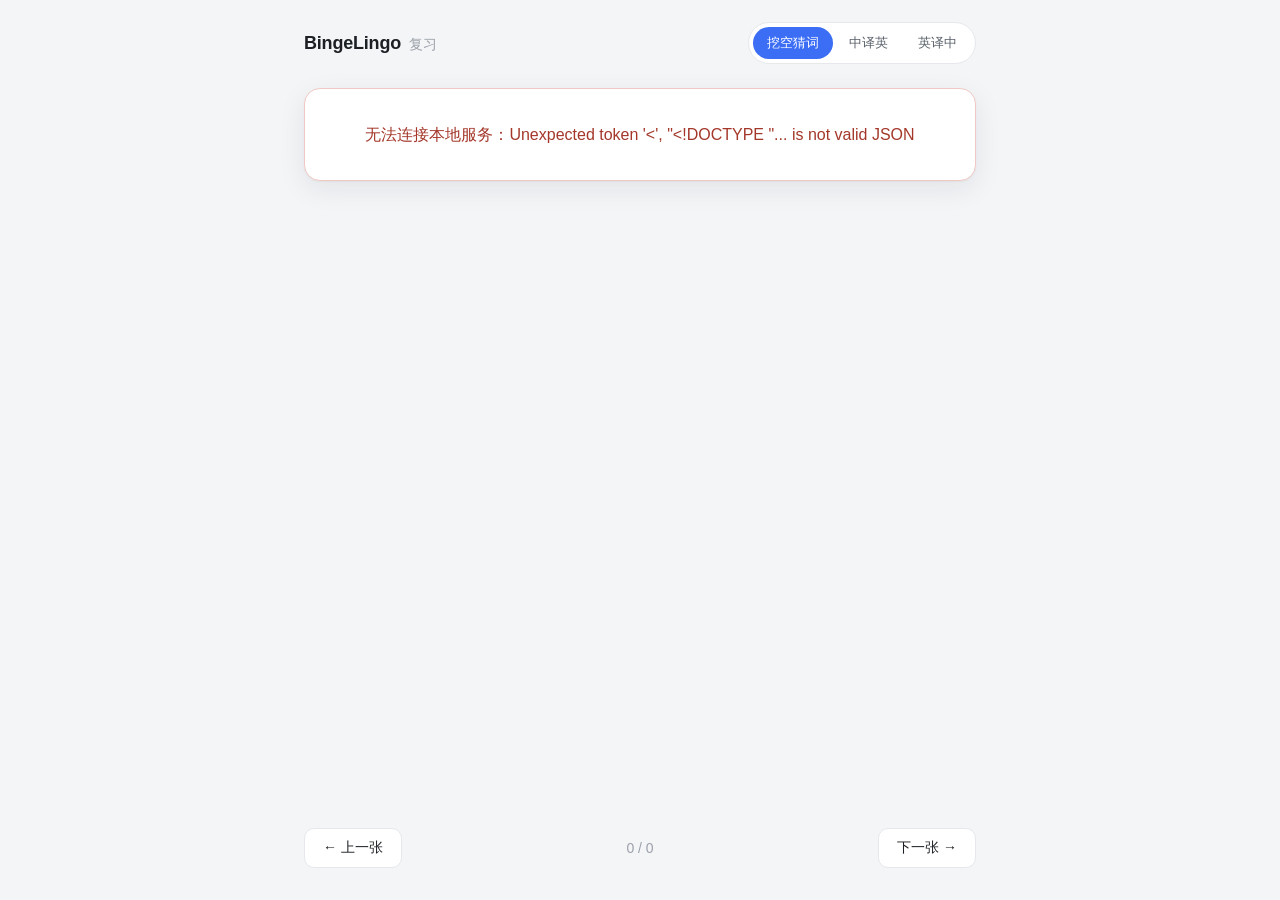
==== web/index.html @ b47a0f72 "Add web-based review app reading live from Notion A local Flask app (python review.py -> http://127." ====
<!DOCTYPE html>
<html lang="zh-CN">
<head>
  <meta charset="UTF-8" />
  <meta name="viewport" content="width=device-width, initial-scale=1.0" />
  <title>BingeLingo · 复习</title>
  <link rel="stylesheet" href="style.css" />
</head>
<body>
  <header class="topbar">
    <div class="brand">
      <span class="brand-mark">BingeLingo</span>
      <span class="brand-sub">复习</span>
    </div>
    <div class="modes" role="tablist" aria-label="复习模式">
      <button class="mode-btn is-active" data-mode="cloze"  role="tab">挖空猜词</button>
      <button class="mode-btn"           data-mode="zh2en" role="tab">中译英</button>
      <button class="mode-btn"           data-mode="en2zh" role="tab">英译中</button>
    </div>
  </header>

  <main class="stage">
    <!-- status / empty / error notice -->
    <div id="notice" class="notice" hidden></div>

    <!-- the card -->
    <section id="card" class="card" hidden>
      <figure class="shot" id="shot">
        <img id="shot-img" alt="剧照" />
        <div id="shot-empty" class="shot-empty">无剧照</div>
      </figure>

      <div class="body">
        <div class="difficulty" id="difficulty"></div>

        <!-- prompt: what the learner sees before revealing -->
        <div class="prompt" id="prompt"></div>

        <!-- answer: revealed on demand -->
        <div class="answer" id="answer" hidden>
          <div class="answer-expression" id="a-expression"></div>
          <div class="answer-line" id="a-line"></div>
          <div class="answer-cn" id="a-chinese"></div>
          <div class="answer-context" id="a-context"></div>
        </div>

        <button id="reveal" class="reveal">揭晓 <span class="hint">Space</span></button>
      </div>
    </section>
  </main>

  <footer class="nav" id="nav" hidden>
    <button id="prev" class="nav-btn">← 上一张</button>
    <span id="counter" class="counter">0 / 0</span>
    <button id="next" class="nav-btn">下一张 →</button>
  </footer>

  <script src="app.js"></script>
</body>
</html>
---- web/style.css ----
:root {
  --bg: #f4f5f7;
  --surface: #ffffff;
  --ink: #1c2024;
  --ink-soft: #5b626b;
  --ink-faint: #9aa0a8;
  --line: #e6e8eb;
  --accent: #3b6ef5;
  --accent-soft: #eaf0ff;
  --blank: #e0912b;
  --shadow: 0 1px 2px rgba(20, 24, 33, .04), 0 8px 28px rgba(20, 24, 33, .08);
  --radius: 16px;
  font-family: -apple-system, BlinkMacSystemFont, "Segoe UI", "PingFang SC",
    "Hiragino Sans GB", "Microsoft YaHei", sans-serif;
}

* { box-sizing: border-box; }

body {
  margin: 0;
  min-height: 100vh;
  background: var(--bg);
  color: var(--ink);
  display: flex;
  flex-direction: column;
  align-items: center;
}

/* ---- top bar ---- */
.topbar {
  width: 100%;
  max-width: 720px;
  display: flex;
  align-items: center;
  justify-content: space-between;
  padding: 22px 24px 8px;
}
.brand { display: flex; align-items: baseline; gap: 8px; }
.brand-mark { font-weight: 700; font-size: 18px; letter-spacing: -.2px; }
.brand-sub { color: var(--ink-faint); font-size: 14px; }

.modes {
  display: inline-flex;
  background: var(--surface);
  border: 1px solid var(--line);
  border-radius: 999px;
  padding: 4px;
  gap: 2px;
}
.mode-btn {
  border: 0;
  background: transparent;
  color: var(--ink-soft);
  font-size: 13px;
  padding: 7px 14px;
  border-radius: 999px;
  cursor: pointer;
  transition: background .15s, color .15s;
}
.mode-btn:hover { color: var(--ink); }
.mode-btn.is-active {
  background: var(--accent);
  color: #fff;
}

/* ---- stage ---- */
.stage {
  width: 100%;
  max-width: 720px;
  padding: 16px 24px;
  flex: 1;
  display: flex;
  align-items: flex-start;
  justify-content: center;
}

.notice {
  width: 100%;
  background: var(--surface);
  border: 1px solid var(--line);
  border-radius: var(--radius);
  padding: 32px;
  text-align: center;
  color: var(--ink-soft);
  line-height: 1.7;
  box-shadow: var(--shadow);
}
.notice.error { border-color: #f0c9c4; color: #a4372a; }

/* ---- card ---- */
.card {
  width: 100%;
  background: var(--surface);
  border: 1px solid var(--line);
  border-radius: var(--radius);
  overflow: hidden;
  box-shadow: var(--shadow);
}

.shot {
  margin: 0;
  background: #0d0f12;
  aspect-ratio: 16 / 9;
  display: flex;
  align-items: center;
  justify-content: center;
  position: relative;
}
.shot img {
  width: 100%;
  height: 100%;
  object-fit: contain;
  display: block;
}
.shot-empty {
  position: absolute;
  color: #565c66;
  font-size: 14px;
}

.body { padding: 24px 28px 28px; }

.difficulty {
  display: inline-block;
  font-size: 12px;
  color: var(--accent);
  background: var(--accent-soft);
  padding: 3px 10px;
  border-radius: 999px;
  margin-bottom: 16px;
  min-height: 20px;
}
.difficulty:empty { display: none; }

.prompt {
  font-size: 26px;
  line-height: 1.5;
  font-weight: 500;
  letter-spacing: -.2px;
  min-height: 40px;
}
.prompt .blank {
  color: var(--blank);
  font-weight: 700;
  letter-spacing: 1px;
}
.prompt .zh { font-size: 24px; }

/* ---- answer ---- */
.answer {
  margin-top: 20px;
  padding-top: 20px;
  border-top: 1px dashed var(--line);
  animation: fade .18s ease;
}
@keyframes fade { from { opacity: 0; transform: translateY(4px); } to { opacity: 1; } }

.answer-expression {
  font-size: 24px;
  font-weight: 700;
  color: var(--accent);
  margin-bottom: 6px;
}
.answer-line {
  font-size: 17px;
  color: var(--ink);
  font-style: italic;
  margin-bottom: 14px;
}
.answer-line:empty { display: none; }
.answer-cn { font-size: 17px; margin-bottom: 8px; }
.answer-context {
  font-size: 14px;
  color: var(--ink-soft);
  line-height: 1.6;
}
.answer-context:empty { display: none; }

/* ---- reveal button ---- */
.reveal {
  margin-top: 22px;
  width: 100%;
  border: 0;
  background: var(--ink);
  color: #fff;
  font-size: 15px;
  padding: 13px;
  border-radius: 10px;
  cursor: pointer;
  transition: opacity .15s;
}
.reveal:hover { opacity: .88; }
.reveal .hint {
  opacity: .5;
  font-size: 12px;
  margin-left: 6px;
}

/* ---- nav ---- */
.nav {
  width: 100%;
  max-width: 720px;
  display: flex;
  align-items: center;
  justify-content: space-between;
  padding: 8px 24px 32px;
  gap: 16px;
}
.nav-btn {
  border: 1px solid var(--line);
  background: var(--surface);
  color: var(--ink);
  font-size: 14px;
  padding: 10px 18px;
  border-radius: 10px;
  cursor: pointer;
  transition: background .15s, border-color .15s;
}
.nav-btn:hover:not(:disabled) { border-color: var(--accent); color: var(--accent); }
.nav-btn:disabled { opacity: .4; cursor: default; }
.counter { color: var(--ink-faint); font-size: 14px; font-variant-numeric: tabular-nums; }

@media (max-width: 520px) {
  .prompt { font-size: 22px; }
  .body { padding: 20px; }
}
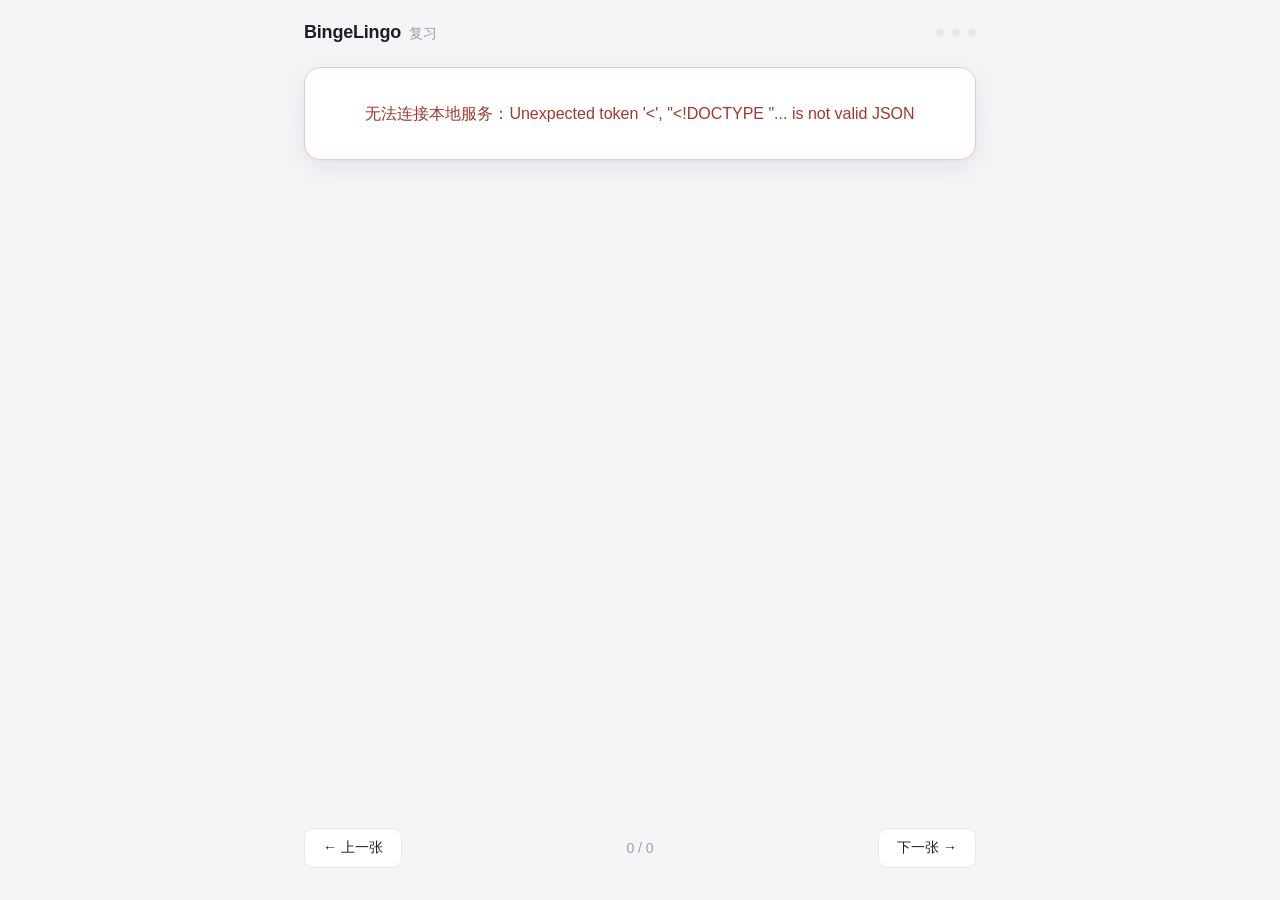
==== commit 61a79864: "reviewer: three-layer progressive review with inflection-tolerant judging Replaces the single cloze+" ====
--- a/web/index.html
+++ b/web/index.html
@@ -12,39 +12,63 @@
       <span class="brand-mark">BingeLingo</span>
       <span class="brand-sub">复习</span>
     </div>
-    <div class="modes" role="tablist" aria-label="复习模式">
-      <button class="mode-btn is-active" data-mode="cloze"  role="tab">挖空猜词</button>
-      <button class="mode-btn"           data-mode="zh2en" role="tab">中译英</button>
-      <button class="mode-btn"           data-mode="en2zh" role="tab">英译中</button>
+    <div class="layer-pips" id="layer-pips" aria-hidden="true">
+      <span class="pip" data-layer="1"></span>
+      <span class="pip" data-layer="2"></span>
+      <span class="pip" data-layer="3"></span>
     </div>
   </header>
 
   <main class="stage">
-    <!-- status / empty / error notice -->
     <div id="notice" class="notice" hidden></div>
 
-    <!-- the card -->
     <section id="card" class="card" hidden>
-      <figure class="shot" id="shot">
-        <img id="shot-img" alt="剧照" />
-        <div id="shot-empty" class="shot-empty">无剧照</div>
-      </figure>
-
       <div class="body">
         <div class="difficulty" id="difficulty"></div>
 
-        <!-- prompt: what the learner sees before revealing -->
+        <!-- layer banner: tells the learner where they are -->
+        <div class="layer-banner" id="layer-banner"></div>
+
+        <!-- the challenge sentence / prompt -->
         <div class="prompt" id="prompt"></div>
 
-        <!-- answer: revealed on demand -->
+        <!-- layer 2 hints -->
+        <div class="hints" id="hints" hidden>
+          <div class="hint-row"><span class="hint-tag">含义</span><span id="hint-meaning"></span></div>
+          <div class="hint-row"><span class="hint-tag">首字母</span><span class="hint-initials" id="hint-initials"></span></div>
+        </div>
+
+        <!-- typed answer -->
+        <div class="guess" id="guess" hidden>
+          <input
+            id="guess-input"
+            class="guess-input"
+            type="text"
+            autocomplete="off"
+            autocorrect="off"
+            autocapitalize="off"
+            spellcheck="false"
+            placeholder="打出你猜的答案，回车提交"
+          />
+          <button id="guess-submit" class="guess-submit">提交</button>
+        </div>
+
+        <!-- verdict after a submission -->
+        <div class="verdict" id="verdict" hidden></div>
+
+        <!-- full answer reveal (layer 3 / correct) -->
         <div class="answer" id="answer" hidden>
+          <figure class="shot" id="shot" hidden>
+            <img id="shot-img" alt="剧照" />
+          </figure>
           <div class="answer-expression" id="a-expression"></div>
           <div class="answer-line" id="a-line"></div>
           <div class="answer-cn" id="a-chinese"></div>
           <div class="answer-context" id="a-context"></div>
+          <div class="answer-structure" id="a-structure"></div>
         </div>
 
-        <button id="reveal" class="reveal">揭晓 <span class="hint">Space</span></button>
+        <button id="reveal" class="reveal">直接揭晓 <span class="hint">Space</span></button>
       </div>
     </section>
   </main>
--- a/web/style.css
+++ b/web/style.css
@@ -39,29 +39,16 @@
 .brand-mark { font-weight: 700; font-size: 18px; letter-spacing: -.2px; }
 .brand-sub { color: var(--ink-faint); font-size: 14px; }
 
-.modes {
-  display: inline-flex;
-  background: var(--surface);
-  border: 1px solid var(--line);
+/* progress pips: how deep into the three layers we are */
+.layer-pips { display: inline-flex; gap: 7px; align-items: center; }
+.pip {
+  width: 9px;
+  height: 9px;
   border-radius: 999px;
-  padding: 4px;
-  gap: 2px;
-}
-.mode-btn {
-  border: 0;
-  background: transparent;
-  color: var(--ink-soft);
-  font-size: 13px;
-  padding: 7px 14px;
-  border-radius: 999px;
-  cursor: pointer;
-  transition: background .15s, color .15s;
-}
-.mode-btn:hover { color: var(--ink); }
-.mode-btn.is-active {
-  background: var(--accent);
-  color: #fff;
-}
+  background: var(--line);
+  transition: background .18s;
+}
+.pip.is-on { background: var(--accent); }
 
 /* ---- stage ---- */
 .stage {
@@ -97,14 +84,18 @@
   box-shadow: var(--shadow);
 }
 
+.body { padding: 24px 28px 28px; }
+
+/* screenshot only appears inside the revealed answer (layer 3) */
 .shot {
-  margin: 0;
+  margin: 0 0 16px;
   background: #0d0f12;
   aspect-ratio: 16 / 9;
   display: flex;
   align-items: center;
   justify-content: center;
-  position: relative;
+  border-radius: 12px;
+  overflow: hidden;
 }
 .shot img {
   width: 100%;
@@ -112,13 +103,6 @@
   object-fit: contain;
   display: block;
 }
-.shot-empty {
-  position: absolute;
-  color: #565c66;
-  font-size: 14px;
-}
-
-.body { padding: 24px 28px 28px; }
 
 .difficulty {
   display: inline-block;
@@ -132,6 +116,13 @@
 }
 .difficulty:empty { display: none; }
 
+.layer-banner {
+  font-size: 13px;
+  color: var(--ink-faint);
+  margin-bottom: 12px;
+  letter-spacing: .2px;
+}
+
 .prompt {
   font-size: 26px;
   line-height: 1.5;
@@ -175,6 +166,95 @@
   line-height: 1.6;
 }
 .answer-context:empty { display: none; }
+.answer-structure {
+  margin-top: 12px;
+  font-size: 13px;
+  color: var(--accent);
+  font-family: ui-monospace, SFMono-Regular, Menlo, monospace;
+}
+.answer-structure:empty { display: none; }
+
+/* ---- layer-2 hints ---- */
+.hints {
+  margin-top: 18px;
+  padding: 14px 16px;
+  background: var(--accent-soft);
+  border-radius: 12px;
+  animation: fade .18s ease;
+}
+.hint-row {
+  display: flex;
+  align-items: baseline;
+  gap: 10px;
+  font-size: 15px;
+  line-height: 1.6;
+}
+.hint-row + .hint-row { margin-top: 8px; }
+.hint-tag {
+  flex: none;
+  font-size: 12px;
+  color: var(--accent);
+  background: #fff;
+  border: 1px solid #d3e0ff;
+  padding: 2px 8px;
+  border-radius: 999px;
+}
+.hint-initials {
+  font-family: ui-monospace, SFMono-Regular, Menlo, monospace;
+  letter-spacing: 1px;
+  color: var(--ink);
+}
+
+/* ---- typed guess ---- */
+.guess {
+  margin-top: 22px;
+  display: flex;
+  gap: 10px;
+}
+.guess-input {
+  flex: 1;
+  border: 1px solid var(--line);
+  border-radius: 10px;
+  padding: 12px 14px;
+  font-size: 16px;
+  color: var(--ink);
+  background: var(--surface);
+  outline: none;
+  transition: border-color .15s;
+}
+.guess-input:focus { border-color: var(--accent); }
+.guess-submit {
+  border: 0;
+  background: var(--accent);
+  color: #fff;
+  font-size: 15px;
+  padding: 0 20px;
+  border-radius: 10px;
+  cursor: pointer;
+  transition: opacity .15s;
+}
+.guess-submit:hover { opacity: .88; }
+
+.verdict {
+  margin-top: 14px;
+  padding: 12px 14px;
+  border-radius: 10px;
+  font-size: 15px;
+  line-height: 1.6;
+  animation: fade .18s ease;
+}
+.verdict.ok {
+  background: #e7f6ec;
+  color: #1c7a41;
+  border: 1px solid #bfe6cd;
+}
+.verdict.miss {
+  background: #fff6e9;
+  color: #8a5a12;
+  border: 1px solid #f2ddb6;
+}
+.verdict .yours { text-decoration: line-through; opacity: .7; }
+.verdict .right { font-weight: 700; }
 
 /* ---- reveal button ---- */
 .reveal {
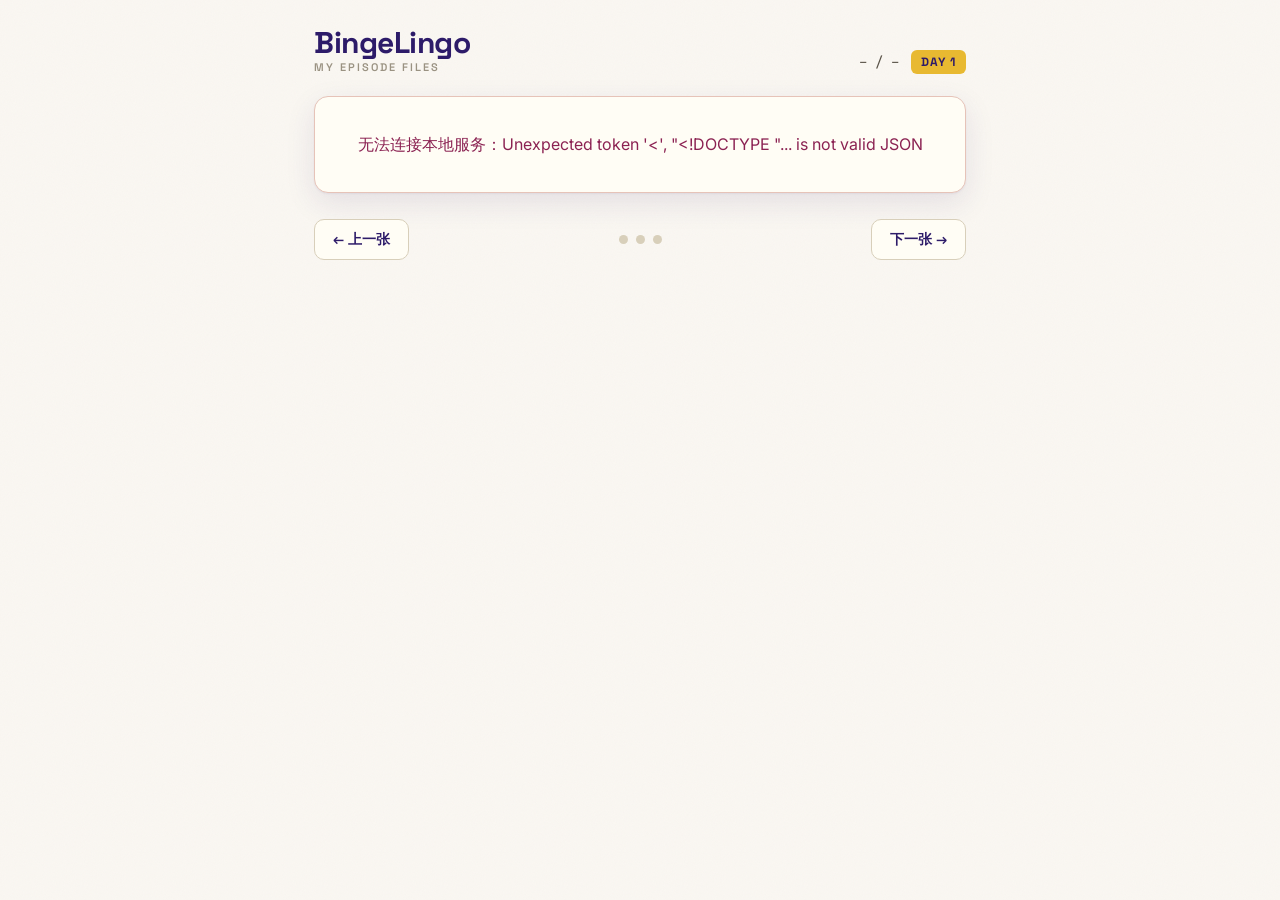
==== commit 26191175: "reviewer: TV-archive visual redesign + mini-scenario review sentences Collection side — review sente" ====
--- a/web/index.html
+++ b/web/index.html
@@ -3,81 +3,120 @@
 <head>
   <meta charset="UTF-8" />
   <meta name="viewport" content="width=device-width, initial-scale=1.0" />
-  <title>BingeLingo · 复习</title>
+  <title>BingeLingo · Episode Files</title>
+  <link rel="preconnect" href="https://fonts.googleapis.com" />
+  <link rel="preconnect" href="https://fonts.gstatic.com" crossorigin />
+  <link
+    href="https://fonts.googleapis.com/css2?family=Space+Grotesk:wght@500;600;700&family=Inter:wght@400;500;600&family=JetBrains+Mono:wght@400;500&display=swap"
+    rel="stylesheet"
+  />
   <link rel="stylesheet" href="style.css" />
 </head>
 <body>
-  <header class="topbar">
-    <div class="brand">
-      <span class="brand-mark">BingeLingo</span>
-      <span class="brand-sub">复习</span>
-    </div>
-    <div class="layer-pips" id="layer-pips" aria-hidden="true">
-      <span class="pip" data-layer="1"></span>
-      <span class="pip" data-layer="2"></span>
-      <span class="pip" data-layer="3"></span>
-    </div>
-  </header>
+  <!-- faint film-perforation strips down each edge (decoration) -->
+  <div class="perf perf-left" aria-hidden="true"></div>
+  <div class="perf perf-right" aria-hidden="true"></div>
 
-  <main class="stage">
-    <div id="notice" class="notice" hidden></div>
+  <div class="wrap">
+    <!-- ===== episode archive header ===== -->
+    <header class="archive-head">
+      <div class="head-top">
+        <div class="brand">
+          <span class="brand-mark">BingeLingo</span>
+          <span class="brand-sub">MY EPISODE FILES</span>
+        </div>
+        <div class="head-meta">
+          <span class="counter" id="counter">– / –</span>
+          <span class="streak" id="streak">DAY 1</span>
+        </div>
+      </div>
+      <div class="episode-line" id="episode-line"></div>
+    </header>
 
-    <section id="card" class="card" hidden>
-      <div class="body">
-        <div class="difficulty" id="difficulty"></div>
+    <main class="stage">
+      <div id="notice" class="notice" hidden></div>
 
-        <!-- layer banner: tells the learner where they are -->
-        <div class="layer-banner" id="layer-banner"></div>
+      <!-- ===== the file card ===== -->
+      <section id="card" class="filecard" hidden>
+        <span class="filetab" id="filetab">TRANSFER TEST</span>
+        <span class="difficulty" id="difficulty"></span>
 
-        <!-- the challenge sentence / prompt -->
-        <div class="prompt" id="prompt"></div>
+        <div class="filebody">
+          <!-- LAYER 1/2 prompt: the new-context mini-scenario -->
+          <div class="prompt" id="prompt"></div>
 
-        <!-- layer 2 hints -->
-        <div class="hints" id="hints" hidden>
-          <div class="hint-row"><span class="hint-tag">含义</span><span id="hint-meaning"></span></div>
-          <div class="hint-row"><span class="hint-tag">首字母</span><span class="hint-initials" id="hint-initials"></span></div>
+          <!-- LAYER 2 hint block -->
+          <div class="hintblock" id="hintblock" hidden>
+            <span class="hint-label">HINT</span>
+            <div class="hint-row">
+              <span class="hint-key">语义</span>
+              <span id="hint-meaning"></span>
+            </div>
+            <div class="hint-row">
+              <span class="hint-key">首字母</span>
+              <span class="hint-initials" id="hint-initials"></span>
+            </div>
+          </div>
+
+          <!-- gentle wrong-answer nudge -->
+          <div class="nudge" id="nudge" hidden></div>
+
+          <!-- answer input -->
+          <div class="answerbar" id="answerbar">
+            <input
+              id="guess-input"
+              class="guess-input"
+              type="text"
+              autocomplete="off"
+              autocorrect="off"
+              autocapitalize="off"
+              spellcheck="false"
+              placeholder="Type your answer..."
+            />
+            <button id="guess-submit" class="btn-submit">提交</button>
+          </div>
+          <button id="skip" class="skip">跳过（直接看答案）</button>
+
+          <!-- stamp feedback -->
+          <div class="stamp-slot" id="stamp-slot" hidden>
+            <div class="stamp" id="stamp"></div>
+            <div class="stamp-note" id="stamp-note"></div>
+          </div>
+
+          <!-- LAYER 3 reveal: original evidence -->
+          <div class="evidence" id="evidence" hidden>
+            <div class="evidence-head">ORIGINAL EVIDENCE</div>
+
+            <figure class="photo" id="photo" hidden>
+              <span class="tape" aria-hidden="true"></span>
+              <img id="shot-img" alt="剧照" />
+              <figcaption id="photo-caption"></figcaption>
+            </figure>
+
+            <div class="ev-grid">
+              <div class="ev-line" id="ev-line"></div>
+              <div class="ev-answer" id="ev-answer"></div>
+              <div class="ev-cn" id="ev-cn"></div>
+              <div class="ev-context" id="ev-context"></div>
+              <div class="ev-structure" id="ev-structure"></div>
+            </div>
+            <div class="ev-foot">You saved this expression from this scene.</div>
+          </div>
         </div>
+      </section>
+    </main>
 
-        <!-- typed answer -->
-        <div class="guess" id="guess" hidden>
-          <input
-            id="guess-input"
-            class="guess-input"
-            type="text"
-            autocomplete="off"
-            autocorrect="off"
-            autocapitalize="off"
-            spellcheck="false"
-            placeholder="打出你猜的答案，回车提交"
-          />
-          <button id="guess-submit" class="guess-submit">提交</button>
-        </div>
-
-        <!-- verdict after a submission -->
-        <div class="verdict" id="verdict" hidden></div>
-
-        <!-- full answer reveal (layer 3 / correct) -->
-        <div class="answer" id="answer" hidden>
-          <figure class="shot" id="shot" hidden>
-            <img id="shot-img" alt="剧照" />
-          </figure>
-          <div class="answer-expression" id="a-expression"></div>
-          <div class="answer-line" id="a-line"></div>
-          <div class="answer-cn" id="a-chinese"></div>
-          <div class="answer-context" id="a-context"></div>
-          <div class="answer-structure" id="a-structure"></div>
-        </div>
-
-        <button id="reveal" class="reveal">直接揭晓 <span class="hint">Space</span></button>
+    <!-- ===== nav ===== -->
+    <footer class="nav" id="nav" hidden>
+      <button id="prev" class="nav-btn">← 上一张</button>
+      <div class="pips" id="pips" aria-hidden="true">
+        <span class="pip" data-layer="1"></span>
+        <span class="pip" data-layer="2"></span>
+        <span class="pip" data-layer="3"></span>
       </div>
-    </section>
-  </main>
-
-  <footer class="nav" id="nav" hidden>
-    <button id="prev" class="nav-btn">← 上一张</button>
-    <span id="counter" class="counter">0 / 0</span>
-    <button id="next" class="nav-btn">下一张 →</button>
-  </footer>
+      <button id="next" class="nav-btn">下一张 →</button>
+    </footer>
+  </div>
 
   <script src="app.js"></script>
 </body>
--- a/web/style.css
+++ b/web/style.css
@@ -1,17 +1,20 @@
+/* ================= BingeLingo · Sitcom Scrapbook / TV Archive ================= */
 :root {
-  --bg: #f4f5f7;
-  --surface: #ffffff;
-  --ink: #1c2024;
-  --ink-soft: #5b626b;
-  --ink-faint: #9aa0a8;
-  --line: #e6e8eb;
-  --accent: #3b6ef5;
-  --accent-soft: #eaf0ff;
-  --blank: #e0912b;
-  --shadow: 0 1px 2px rgba(20, 24, 33, .04), 0 8px 28px rgba(20, 24, 33, .08);
-  --radius: 16px;
-  font-family: -apple-system, BlinkMacSystemFont, "Segoe UI", "PingFang SC",
-    "Hiragino Sans GB", "Microsoft YaHei", sans-serif;
+  --paper: #FAF7F2;         /* cream paper background */
+  --card: #FFFDF5;          /* file-card stock */
+  --ink: #1A1A1A;           /* body text */
+  --ink-soft: #5a5348;
+  --ink-faint: #9a9282;
+  --purple: #2D1B69;        /* primary — titles, nav, tabs */
+  --wine: #8B2252;          /* dark red — errors, accents */
+  --mustard: #E8B931;       /* accent — buttons, success, highlight */
+  --line: #e7e0d2;
+  --line-strong: #d8cfba;
+  --blank: #d98a2b;         /* the ___ underline */
+  --shadow: 0 1px 2px rgba(45, 27, 105, .05), 0 10px 30px rgba(45, 27, 105, .10);
+  --font-brand: "Space Grotesk", system-ui, sans-serif;
+  --font-body: "Inter", system-ui, -apple-system, "PingFang SC", sans-serif;
+  --font-mono: "JetBrains Mono", ui-monospace, Menlo, monospace;
 }
 
 * { box-sizing: border-box; }
@@ -19,288 +22,421 @@
 body {
   margin: 0;
   min-height: 100vh;
-  background: var(--bg);
+  background-color: var(--paper);
+  /* extremely faint paper grain */
+  background-image: url("data:image/svg+xml,%3Csvg xmlns='http://www.w3.org/2000/svg' width='120' height='120'%3E%3Cfilter id='n'%3E%3CfeTurbulence type='fractalNoise' baseFrequency='0.9' numOctaves='2'/%3E%3C/filter%3E%3Crect width='100%25' height='100%25' filter='url(%23n)' opacity='0.03'/%3E%3C/svg%3E");
   color: var(--ink);
+  font-family: var(--font-body);
   display: flex;
-  flex-direction: column;
-  align-items: center;
-}
-
-/* ---- top bar ---- */
-.topbar {
+  justify-content: center;
+}
+
+/* faint film-perforation strips at the page edges */
+.perf {
+  position: fixed;
+  top: 0;
+  bottom: 0;
+  width: 26px;
+  opacity: .10;
+  pointer-events: none;
+  background-image: repeating-linear-gradient(
+    to bottom,
+    transparent 0 14px,
+    var(--purple) 14px 30px
+  );
+  -webkit-mask: repeating-linear-gradient(to bottom, #000 0 14px, transparent 14px 30px);
+}
+.perf-left { left: 0; }
+.perf-right { right: 0; }
+
+.wrap {
   width: 100%;
-  max-width: 720px;
+  max-width: 700px;
+  padding: 28px 24px 48px;
+}
+
+/* ===== archive header ===== */
+.archive-head { margin-bottom: 22px; }
+.head-top {
+  display: flex;
+  align-items: flex-end;
+  justify-content: space-between;
+}
+.brand { display: flex; flex-direction: column; gap: 2px; }
+.brand-mark {
+  font-family: var(--font-brand);
+  font-weight: 700;
+  font-size: 30px;
+  letter-spacing: -.5px;
+  color: var(--purple);
+  line-height: 1;
+}
+.brand-sub {
+  font-family: var(--font-brand);
+  font-weight: 600;
+  font-size: 11px;
+  letter-spacing: 2px;
+  color: var(--ink-faint);
+}
+.head-meta { display: flex; align-items: center; gap: 12px; }
+.counter {
+  font-family: var(--font-mono);
+  font-size: 14px;
+  color: var(--ink-soft);
+}
+.streak {
+  font-family: var(--font-brand);
+  font-weight: 700;
+  font-size: 12px;
+  letter-spacing: 1px;
+  color: var(--purple);
+  background: var(--mustard);
+  padding: 4px 10px;
+  border-radius: 6px;
+}
+.episode-line {
+  margin-top: 14px;
+  padding-top: 12px;
+  border-top: 1.5px solid var(--line-strong);
+  font-family: var(--font-mono);
+  font-size: 12px;
+  letter-spacing: .5px;
+  color: var(--ink-soft);
+  text-transform: uppercase;
+}
+.episode-line:empty { display: none; }
+
+/* ===== stage / notice ===== */
+.stage { display: flex; justify-content: center; }
+.notice {
+  width: 100%;
+  background: var(--card);
+  border: 1px solid var(--line);
+  border-radius: 14px;
+  padding: 34px;
+  text-align: center;
+  color: var(--ink-soft);
+  line-height: 1.7;
+  box-shadow: var(--shadow);
+}
+.notice.error { border-color: #e6c3b8; color: var(--wine); }
+
+/* ===== file card ===== */
+.filecard {
+  position: relative;
+  width: 100%;
+  background: var(--card);
+  border: 1px solid var(--line-strong);
+  border-radius: 14px;
+  box-shadow: var(--shadow);
+  padding: 34px 32px 30px;
+  margin-top: 26px;
+}
+/* torn/edge feel: a faint second border offset */
+.filecard::before {
+  content: "";
+  position: absolute;
+  inset: 5px;
+  border: 1px dashed var(--line);
+  border-radius: 10px;
+  pointer-events: none;
+  opacity: .5;
+}
+
+.filetab {
+  position: absolute;
+  top: -13px;
+  left: 26px;
+  font-family: var(--font-brand);
+  font-weight: 700;
+  font-size: 12px;
+  letter-spacing: 1.5px;
+  color: #fff;
+  background: var(--purple);
+  padding: 6px 12px;
+  border-radius: 6px;
+  box-shadow: 0 2px 6px rgba(45, 27, 105, .25);
+}
+.difficulty {
+  position: absolute;
+  top: -11px;
+  right: 26px;
+  font-family: var(--font-mono);
+  font-size: 11px;
+  padding: 4px 10px;
+  border-radius: 6px;
+  background: #fff;
+  border: 1px solid var(--line-strong);
+  color: var(--ink-soft);
+}
+.difficulty:empty { display: none; }
+
+.filebody { position: relative; }
+
+/* ===== prompt (mini-scenario) ===== */
+.prompt {
+  font-size: 21px;
+  line-height: 1.7;
+  color: var(--ink);
+  font-weight: 400;
+  min-height: 40px;
+}
+.prompt .blank {
+  color: var(--blank);
+  font-weight: 700;
+  border-bottom: 3px solid var(--blank);
+  padding: 0 4px;
+  letter-spacing: 1px;
+}
+.prompt .zh { font-size: 22px; font-weight: 500; }
+
+/* ===== layer-2 hint block ===== */
+.hintblock {
+  position: relative;
+  margin-top: 20px;
+  padding: 20px 18px 16px;
+  background: #fbf3dd;
+  border: 1px solid #ecd99a;
+  border-radius: 12px;
+  animation: slidein .2s ease;
+}
+.hint-label {
+  position: absolute;
+  top: -10px;
+  left: 16px;
+  font-family: var(--font-brand);
+  font-weight: 700;
+  font-size: 11px;
+  letter-spacing: 1.5px;
+  color: var(--purple);
+  background: var(--mustard);
+  padding: 3px 9px;
+  border-radius: 5px;
+}
+.hint-row {
+  display: flex;
+  align-items: baseline;
+  gap: 12px;
+  font-size: 16px;
+  line-height: 1.6;
+}
+.hint-row + .hint-row { margin-top: 10px; }
+.hint-key {
+  flex: none;
+  font-family: var(--font-mono);
+  font-size: 11px;
+  color: var(--ink-soft);
+  border: 1px solid var(--line-strong);
+  background: #fff;
+  padding: 2px 8px;
+  border-radius: 999px;
+}
+.hint-initials {
+  font-family: var(--font-mono);
+  font-size: 18px;
+  letter-spacing: 2px;
+  color: var(--ink);
+}
+
+/* ===== wrong-answer nudge ===== */
+.nudge {
+  margin-top: 16px;
+  font-family: var(--font-brand);
+  font-weight: 600;
+  font-size: 16px;
+  color: var(--wine);
+}
+.nudge:empty { display: none; }
+
+@keyframes slidein { from { opacity: 0; transform: translateY(-6px); } to { opacity: 1; } }
+@keyframes fade { from { opacity: 0; transform: translateY(4px); } to { opacity: 1; } }
+
+/* ===== answer bar ===== */
+.answerbar {
+  margin-top: 24px;
+  display: flex;
+  gap: 10px;
+}
+.guess-input {
+  flex: 1;
+  border: 2px solid var(--line-strong);
+  border-radius: 10px;
+  padding: 13px 15px;
+  font-size: 17px;
+  font-family: var(--font-body);
+  color: var(--ink);
+  background: #fff;
+  outline: none;
+  transition: border-color .15s;
+}
+.guess-input:focus { border-color: var(--purple); }
+.btn-submit {
+  border: 0;
+  background: var(--mustard);
+  color: var(--purple);
+  font-family: var(--font-brand);
+  font-weight: 700;
+  font-size: 15px;
+  padding: 0 22px;
+  border-radius: 10px;
+  cursor: pointer;
+  transition: transform .1s, box-shadow .15s;
+  box-shadow: 0 2px 0 #c99a1f;
+}
+.btn-submit:hover { transform: translateY(-1px); }
+.btn-submit:active { transform: translateY(1px); box-shadow: 0 1px 0 #c99a1f; }
+
+.skip {
+  display: block;
+  margin: 14px auto 0;
+  border: 0;
+  background: none;
+  color: var(--ink-faint);
+  font-size: 13px;
+  cursor: pointer;
+  text-decoration: underline;
+  text-underline-offset: 3px;
+}
+.skip:hover { color: var(--wine); }
+
+/* ===== stamp feedback ===== */
+.stamp-slot {
+  margin-top: 26px;
+  text-align: center;
+  animation: stampin .28s cubic-bezier(.2, 1.4, .4, 1);
+}
+@keyframes stampin { from { opacity: 0; transform: scale(1.5) rotate(-3deg); } to { opacity: 1; } }
+.stamp {
+  display: inline-block;
+  font-family: var(--font-brand);
+  font-weight: 700;
+  font-size: 22px;
+  letter-spacing: 2px;
+  text-transform: uppercase;
+  padding: 10px 22px;
+  border: 3px solid var(--purple);
+  color: var(--purple);
+  border-radius: 10px;
+  transform: rotate(-4deg);
+  background: rgba(45, 27, 105, .04);
+}
+.stamp.gold { border-color: var(--mustard); color: #b98a10; background: rgba(232, 185, 49, .1); }
+.stamp.wine { border-color: var(--wine); color: var(--wine); background: rgba(139, 34, 82, .05); }
+.stamp-note {
+  margin-top: 12px;
+  font-size: 14px;
+  color: var(--ink-soft);
+}
+
+/* ===== layer-3 evidence ===== */
+.evidence {
+  margin-top: 28px;
+  padding-top: 22px;
+  border-top: 1.5px dashed var(--line-strong);
+  animation: fade .2s ease;
+}
+.evidence-head {
+  font-family: var(--font-brand);
+  font-weight: 700;
+  font-size: 13px;
+  letter-spacing: 2px;
+  color: var(--wine);
+  margin-bottom: 18px;
+}
+
+/* archival photo */
+.photo {
+  position: relative;
+  margin: 0 auto 22px;
+  width: 92%;
+  background: #fff;
+  padding: 10px 10px 34px;
+  border: 1px solid var(--line);
+  box-shadow: 0 4px 14px rgba(45, 27, 105, .14);
+}
+.photo img {
+  width: 100%;
+  display: block;
+  background: #0d0f12;
+}
+.photo figcaption {
+  position: absolute;
+  left: 0; right: 0; bottom: 9px;
+  text-align: center;
+  font-family: var(--font-mono);
+  font-size: 11px;
+  color: var(--ink-faint);
+}
+.tape {
+  position: absolute;
+  top: -12px;
+  left: 50%;
+  width: 90px;
+  height: 26px;
+  transform: translateX(-50%) rotate(-3deg);
+  background: rgba(232, 185, 49, .5);
+  border-left: 1px dashed rgba(0,0,0,.08);
+  border-right: 1px dashed rgba(0,0,0,.08);
+}
+
+.ev-grid { line-height: 1.6; }
+.ev-line {
+  font-size: 16px;
+  font-style: italic;
+  color: var(--ink-soft);
+  margin-bottom: 14px;
+}
+.ev-line:empty { display: none; }
+.ev-answer {
+  font-family: var(--font-brand);
+  font-weight: 700;
+  font-size: 26px;
+  color: var(--purple);
+  margin-bottom: 8px;
+}
+.ev-cn { font-size: 17px; margin-bottom: 6px; }
+.ev-context { font-size: 14px; color: var(--ink-soft); line-height: 1.65; }
+.ev-context:empty { display: none; }
+.ev-structure {
+  margin-top: 12px;
+  font-family: var(--font-mono);
+  font-size: 13px;
+  color: var(--wine);
+}
+.ev-structure:empty { display: none; }
+.ev-foot {
+  margin-top: 20px;
+  font-size: 13px;
+  color: var(--ink-faint);
+  font-style: italic;
+}
+
+/* ===== nav ===== */
+.nav {
   display: flex;
   align-items: center;
   justify-content: space-between;
-  padding: 22px 24px 8px;
-}
-.brand { display: flex; align-items: baseline; gap: 8px; }
-.brand-mark { font-weight: 700; font-size: 18px; letter-spacing: -.2px; }
-.brand-sub { color: var(--ink-faint); font-size: 14px; }
-
-/* progress pips: how deep into the three layers we are */
-.layer-pips { display: inline-flex; gap: 7px; align-items: center; }
-.pip {
-  width: 9px;
-  height: 9px;
-  border-radius: 999px;
-  background: var(--line);
-  transition: background .18s;
-}
-.pip.is-on { background: var(--accent); }
-
-/* ---- stage ---- */
-.stage {
-  width: 100%;
-  max-width: 720px;
-  padding: 16px 24px;
-  flex: 1;
-  display: flex;
-  align-items: flex-start;
-  justify-content: center;
-}
-
-.notice {
-  width: 100%;
-  background: var(--surface);
-  border: 1px solid var(--line);
-  border-radius: var(--radius);
-  padding: 32px;
-  text-align: center;
-  color: var(--ink-soft);
-  line-height: 1.7;
-  box-shadow: var(--shadow);
-}
-.notice.error { border-color: #f0c9c4; color: #a4372a; }
-
-/* ---- card ---- */
-.card {
-  width: 100%;
-  background: var(--surface);
-  border: 1px solid var(--line);
-  border-radius: var(--radius);
-  overflow: hidden;
-  box-shadow: var(--shadow);
-}
-
-.body { padding: 24px 28px 28px; }
-
-/* screenshot only appears inside the revealed answer (layer 3) */
-.shot {
-  margin: 0 0 16px;
-  background: #0d0f12;
-  aspect-ratio: 16 / 9;
-  display: flex;
-  align-items: center;
-  justify-content: center;
-  border-radius: 12px;
-  overflow: hidden;
-}
-.shot img {
-  width: 100%;
-  height: 100%;
-  object-fit: contain;
-  display: block;
-}
-
-.difficulty {
-  display: inline-block;
-  font-size: 12px;
-  color: var(--accent);
-  background: var(--accent-soft);
-  padding: 3px 10px;
-  border-radius: 999px;
-  margin-bottom: 16px;
-  min-height: 20px;
-}
-.difficulty:empty { display: none; }
-
-.layer-banner {
-  font-size: 13px;
-  color: var(--ink-faint);
-  margin-bottom: 12px;
-  letter-spacing: .2px;
-}
-
-.prompt {
-  font-size: 26px;
-  line-height: 1.5;
-  font-weight: 500;
-  letter-spacing: -.2px;
-  min-height: 40px;
-}
-.prompt .blank {
-  color: var(--blank);
-  font-weight: 700;
-  letter-spacing: 1px;
-}
-.prompt .zh { font-size: 24px; }
-
-/* ---- answer ---- */
-.answer {
-  margin-top: 20px;
-  padding-top: 20px;
-  border-top: 1px dashed var(--line);
-  animation: fade .18s ease;
-}
-@keyframes fade { from { opacity: 0; transform: translateY(4px); } to { opacity: 1; } }
-
-.answer-expression {
-  font-size: 24px;
-  font-weight: 700;
-  color: var(--accent);
-  margin-bottom: 6px;
-}
-.answer-line {
-  font-size: 17px;
-  color: var(--ink);
-  font-style: italic;
-  margin-bottom: 14px;
-}
-.answer-line:empty { display: none; }
-.answer-cn { font-size: 17px; margin-bottom: 8px; }
-.answer-context {
-  font-size: 14px;
-  color: var(--ink-soft);
-  line-height: 1.6;
-}
-.answer-context:empty { display: none; }
-.answer-structure {
-  margin-top: 12px;
-  font-size: 13px;
-  color: var(--accent);
-  font-family: ui-monospace, SFMono-Regular, Menlo, monospace;
-}
-.answer-structure:empty { display: none; }
-
-/* ---- layer-2 hints ---- */
-.hints {
-  margin-top: 18px;
-  padding: 14px 16px;
-  background: var(--accent-soft);
-  border-radius: 12px;
-  animation: fade .18s ease;
-}
-.hint-row {
-  display: flex;
-  align-items: baseline;
-  gap: 10px;
-  font-size: 15px;
-  line-height: 1.6;
-}
-.hint-row + .hint-row { margin-top: 8px; }
-.hint-tag {
-  flex: none;
-  font-size: 12px;
-  color: var(--accent);
-  background: #fff;
-  border: 1px solid #d3e0ff;
-  padding: 2px 8px;
-  border-radius: 999px;
-}
-.hint-initials {
-  font-family: ui-monospace, SFMono-Regular, Menlo, monospace;
-  letter-spacing: 1px;
-  color: var(--ink);
-}
-
-/* ---- typed guess ---- */
-.guess {
-  margin-top: 22px;
-  display: flex;
-  gap: 10px;
-}
-.guess-input {
-  flex: 1;
-  border: 1px solid var(--line);
-  border-radius: 10px;
-  padding: 12px 14px;
-  font-size: 16px;
-  color: var(--ink);
-  background: var(--surface);
-  outline: none;
-  transition: border-color .15s;
-}
-.guess-input:focus { border-color: var(--accent); }
-.guess-submit {
-  border: 0;
-  background: var(--accent);
-  color: #fff;
-  font-size: 15px;
-  padding: 0 20px;
-  border-radius: 10px;
-  cursor: pointer;
-  transition: opacity .15s;
-}
-.guess-submit:hover { opacity: .88; }
-
-.verdict {
-  margin-top: 14px;
-  padding: 12px 14px;
-  border-radius: 10px;
-  font-size: 15px;
-  line-height: 1.6;
-  animation: fade .18s ease;
-}
-.verdict.ok {
-  background: #e7f6ec;
-  color: #1c7a41;
-  border: 1px solid #bfe6cd;
-}
-.verdict.miss {
-  background: #fff6e9;
-  color: #8a5a12;
-  border: 1px solid #f2ddb6;
-}
-.verdict .yours { text-decoration: line-through; opacity: .7; }
-.verdict .right { font-weight: 700; }
-
-/* ---- reveal button ---- */
-.reveal {
-  margin-top: 22px;
-  width: 100%;
-  border: 0;
-  background: var(--ink);
-  color: #fff;
-  font-size: 15px;
-  padding: 13px;
-  border-radius: 10px;
-  cursor: pointer;
-  transition: opacity .15s;
-}
-.reveal:hover { opacity: .88; }
-.reveal .hint {
-  opacity: .5;
-  font-size: 12px;
-  margin-left: 6px;
-}
-
-/* ---- nav ---- */
-.nav {
-  width: 100%;
-  max-width: 720px;
-  display: flex;
-  align-items: center;
-  justify-content: space-between;
-  padding: 8px 24px 32px;
-  gap: 16px;
+  margin-top: 26px;
 }
 .nav-btn {
-  border: 1px solid var(--line);
-  background: var(--surface);
-  color: var(--ink);
+  border: 1.5px solid var(--line-strong);
+  background: var(--card);
+  color: var(--purple);
+  font-family: var(--font-brand);
+  font-weight: 600;
   font-size: 14px;
   padding: 10px 18px;
   border-radius: 10px;
   cursor: pointer;
-  transition: background .15s, border-color .15s;
-}
-.nav-btn:hover:not(:disabled) { border-color: var(--accent); color: var(--accent); }
-.nav-btn:disabled { opacity: .4; cursor: default; }
-.counter { color: var(--ink-faint); font-size: 14px; font-variant-numeric: tabular-nums; }
-
-@media (max-width: 520px) {
-  .prompt { font-size: 22px; }
-  .body { padding: 20px; }
-}
+  transition: border-color .15s, background .15s;
+}
+.nav-btn:hover:not(:disabled) { border-color: var(--purple); background: #fff; }
+.nav-btn:disabled { opacity: .35; cursor: default; }
+.pips { display: flex; gap: 8px; }
+.pip {
+  width: 9px; height: 9px;
+  border-radius: 999px;
+  background: var(--line-strong);
+  transition: background .18s;
+}
+.pip.is-on { background: var(--purple); }
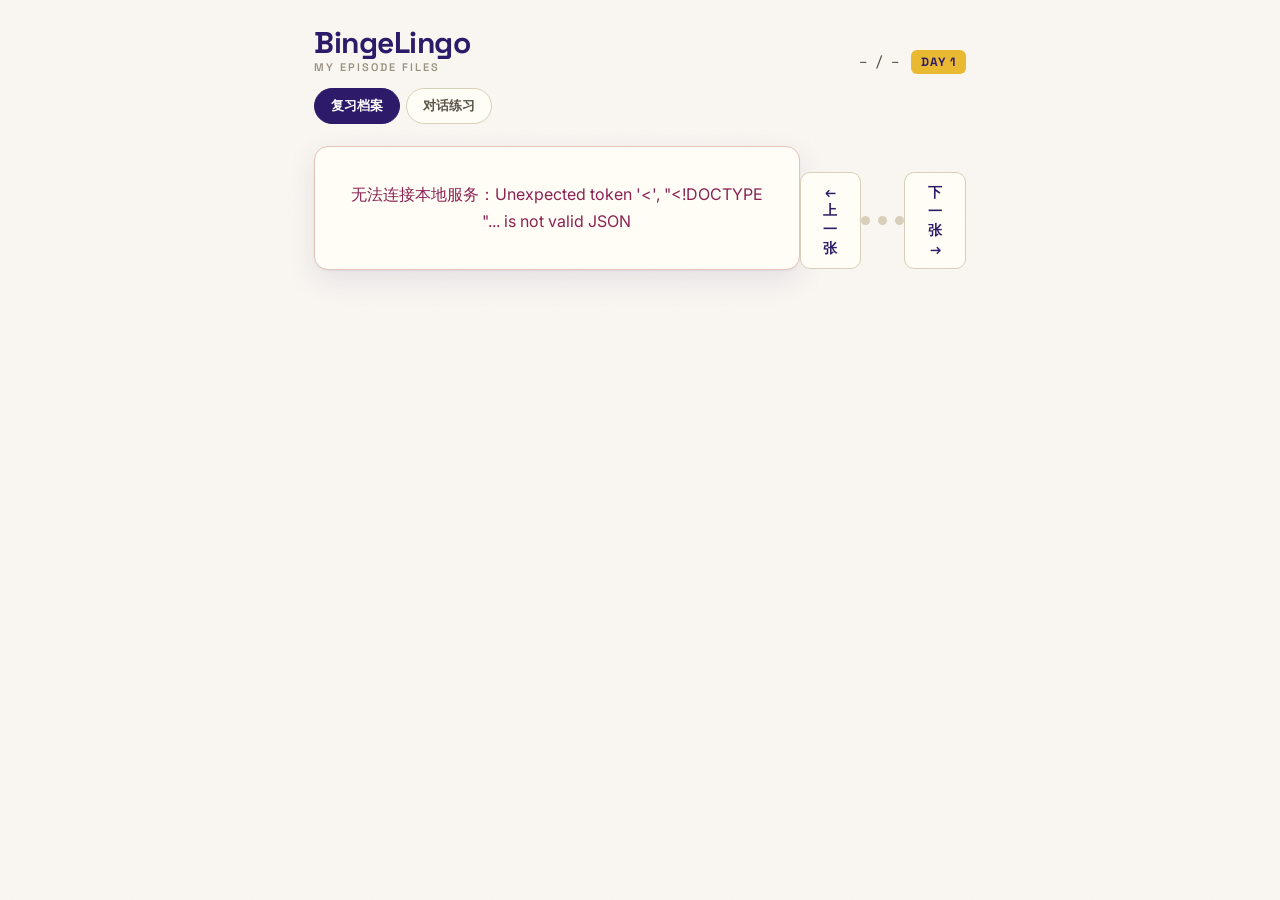
==== commit eb961e5b: "reviewer: add roleplay conversation practice mode (对话练习) A second review mode where you chat with on" ====
--- a/web/index.html
+++ b/web/index.html
@@ -31,11 +31,17 @@
         </div>
       </div>
       <div class="episode-line" id="episode-line"></div>
+      <nav class="modes" id="modes">
+        <button class="mode-tab is-active" data-mode="review">复习档案</button>
+        <button class="mode-tab" data-mode="chat">对话练习</button>
+      </nav>
     </header>
 
     <main class="stage">
       <div id="notice" class="notice" hidden></div>
 
+      <!-- =================== REVIEW VIEW =================== -->
+      <div id="review-view">
       <!-- ===== the file card ===== -->
       <section id="card" class="filecard" hidden>
         <span class="filetab" id="filetab">TRANSFER TEST</span>
@@ -104,18 +110,69 @@
           </div>
         </div>
       </section>
+
+      <!-- ===== review nav ===== -->
+      <footer class="nav" id="nav" hidden>
+        <button id="prev" class="nav-btn">← 上一张</button>
+        <div class="pips" id="pips" aria-hidden="true">
+          <span class="pip" data-layer="1"></span>
+          <span class="pip" data-layer="2"></span>
+          <span class="pip" data-layer="3"></span>
+        </div>
+        <button id="next" class="nav-btn">下一张 →</button>
+      </footer>
+      </div><!-- /review-view -->
+
+      <!-- =================== CHAT VIEW =================== -->
+      <div id="chat-view" hidden>
+
+        <!-- character picker -->
+        <section id="char-select" class="char-select">
+          <div class="char-select-head">选一个角色，开始口语陪练</div>
+          <div class="char-grid" id="char-grid"></div>
+        </section>
+
+        <!-- chat room -->
+        <section id="chat-room" class="chat-room" hidden>
+          <header class="chat-head">
+            <div class="chat-who">
+              <span class="chat-avatar" id="chat-avatar"></span>
+              <span class="chat-name" id="chat-name"></span>
+              <span class="online-dot" title="online"></span>
+            </div>
+            <button class="chat-back" id="chat-back">← 换角色</button>
+          </header>
+
+          <button class="targets-toggle" id="targets-toggle">
+            今日目标表达 <span id="targets-count"></span> ▾
+          </button>
+          <div class="targets-list" id="targets-list" hidden></div>
+
+          <div class="chat-log" id="chat-log"></div>
+
+          <div class="chat-inputbar" id="chat-inputbar">
+            <input
+              id="chat-input"
+              class="chat-input"
+              type="text"
+              autocomplete="off"
+              placeholder="用英语回复…"
+            />
+            <button id="chat-send" class="btn-submit">发送</button>
+          </div>
+          <button id="chat-end" class="chat-end">结束对话，看点评</button>
+
+          <!-- critique stamp card -->
+          <div class="critique" id="critique" hidden>
+            <div class="stamp-slot">
+              <div class="stamp gold" id="critique-stamp"></div>
+            </div>
+            <div class="critique-body" id="critique-body"></div>
+            <button id="critique-again" class="nav-btn">再练一次</button>
+          </div>
+        </section>
+      </div><!-- /chat-view -->
     </main>
-
-    <!-- ===== nav ===== -->
-    <footer class="nav" id="nav" hidden>
-      <button id="prev" class="nav-btn">← 上一张</button>
-      <div class="pips" id="pips" aria-hidden="true">
-        <span class="pip" data-layer="1"></span>
-        <span class="pip" data-layer="2"></span>
-        <span class="pip" data-layer="3"></span>
-      </div>
-      <button id="next" class="nav-btn">下一张 →</button>
-    </footer>
   </div>
 
   <script src="app.js"></script>
--- a/web/style.css
+++ b/web/style.css
@@ -440,3 +440,239 @@
   transition: background .18s;
 }
 .pip.is-on { background: var(--purple); }
+
+/* ===== mode tabs ===== */
+.modes {
+  display: flex;
+  gap: 6px;
+  margin-top: 14px;
+}
+.mode-tab {
+  border: 1.5px solid var(--line-strong);
+  background: var(--card);
+  color: var(--ink-soft);
+  font-family: var(--font-brand);
+  font-weight: 600;
+  font-size: 13px;
+  padding: 8px 16px;
+  border-radius: 999px;
+  cursor: pointer;
+  transition: all .15s;
+}
+.mode-tab:hover { border-color: var(--purple); color: var(--purple); }
+.mode-tab.is-active {
+  background: var(--purple);
+  border-color: var(--purple);
+  color: #fff;
+}
+
+/* ===== character select ===== */
+.char-select { margin-top: 8px; }
+.char-select-head {
+  font-family: var(--font-brand);
+  font-weight: 600;
+  font-size: 16px;
+  color: var(--purple);
+  margin-bottom: 18px;
+}
+.char-grid {
+  display: grid;
+  grid-template-columns: repeat(2, 1fr);
+  gap: 14px;
+}
+.char-card {
+  display: flex;
+  align-items: center;
+  gap: 14px;
+  text-align: left;
+  background: var(--card);
+  border: 1px solid var(--line-strong);
+  border-radius: 14px;
+  padding: 16px;
+  cursor: pointer;
+  transition: transform .1s, box-shadow .15s, border-color .15s;
+}
+.char-card:hover {
+  transform: translateY(-2px);
+  box-shadow: var(--shadow);
+  border-color: var(--purple);
+}
+.char-avatar {
+  flex: none;
+  width: 46px;
+  height: 46px;
+  border-radius: 50%;
+  display: grid;
+  place-items: center;
+  color: #fff;
+  font-family: var(--font-brand);
+  font-weight: 700;
+  font-size: 18px;
+}
+.char-text { min-width: 0; }
+.char-cardname {
+  font-family: var(--font-brand);
+  font-weight: 700;
+  font-size: 15px;
+  color: var(--ink);
+}
+.char-intro {
+  font-size: 12px;
+  color: var(--ink-soft);
+  line-height: 1.45;
+  margin-top: 3px;
+}
+.char-card.hidden-char { border-style: dashed; opacity: .85; }
+
+/* ===== chat room ===== */
+.chat-room {
+  background: var(--card);
+  border: 1px solid var(--line-strong);
+  border-radius: 14px;
+  box-shadow: var(--shadow);
+  padding: 18px 20px 20px;
+}
+.chat-head {
+  display: flex;
+  align-items: center;
+  justify-content: space-between;
+  padding-bottom: 12px;
+  border-bottom: 1.5px solid var(--line);
+}
+.chat-who { display: flex; align-items: center; gap: 10px; }
+.chat-avatar {
+  width: 34px; height: 34px;
+  border-radius: 50%;
+  display: grid; place-items: center;
+  color: #fff;
+  font-family: var(--font-brand);
+  font-weight: 700;
+  font-size: 14px;
+}
+.chat-name {
+  font-family: var(--font-brand);
+  font-weight: 700;
+  font-size: 16px;
+  color: var(--ink);
+}
+.online-dot {
+  width: 8px; height: 8px;
+  border-radius: 50%;
+  background: #35b06a;
+  box-shadow: 0 0 0 3px rgba(53, 176, 106, .18);
+}
+.chat-back {
+  border: 0; background: none;
+  color: var(--ink-faint);
+  font-size: 13px;
+  cursor: pointer;
+}
+.chat-back:hover { color: var(--wine); }
+
+.targets-toggle {
+  margin: 12px 0 0;
+  border: 0;
+  background: none;
+  font-family: var(--font-mono);
+  font-size: 12px;
+  color: var(--ink-soft);
+  cursor: pointer;
+  letter-spacing: .5px;
+}
+.targets-list {
+  margin-top: 8px;
+  display: flex;
+  flex-wrap: wrap;
+  gap: 6px;
+}
+.target-chip {
+  font-family: var(--font-mono);
+  font-size: 12px;
+  padding: 3px 9px;
+  border-radius: 999px;
+  background: #fbf3dd;
+  border: 1px solid #ecd99a;
+  color: var(--ink-soft);
+}
+.target-chip.done { background: #e6f6ec; border-color: #b9e3c6; color: #1c7a41; }
+
+.chat-log {
+  margin-top: 14px;
+  display: flex;
+  flex-direction: column;
+  gap: 12px;
+  max-height: 52vh;
+  overflow-y: auto;
+  padding: 4px 2px;
+}
+.bubble {
+  max-width: 82%;
+  padding: 11px 14px;
+  border-radius: 14px;
+  font-size: 15px;
+  line-height: 1.55;
+  white-space: pre-wrap;
+  animation: fade .18s ease;
+}
+.bubble.ai {
+  align-self: flex-start;
+  background: var(--ai-tint, #eef2fb);
+  border: 1px solid var(--ai-line, #d5deef);
+  border-bottom-left-radius: 4px;
+}
+.bubble.me {
+  align-self: flex-end;
+  background: #f1efe9;
+  border: 1px solid var(--line-strong);
+  border-bottom-right-radius: 4px;
+}
+.bubble.typing { color: var(--ink-faint); font-style: italic; }
+
+.chat-inputbar {
+  margin-top: 14px;
+  display: flex;
+  gap: 10px;
+}
+.chat-input {
+  flex: 1;
+  border: 2px solid var(--line-strong);
+  border-radius: 10px;
+  padding: 12px 14px;
+  font-size: 16px;
+  font-family: var(--font-body);
+  color: var(--ink);
+  background: #fff;
+  outline: none;
+  transition: border-color .15s;
+}
+.chat-input:focus { border-color: var(--purple); }
+.chat-end {
+  display: block;
+  margin: 12px auto 0;
+  border: 0; background: none;
+  color: var(--ink-faint);
+  font-size: 13px;
+  cursor: pointer;
+  text-decoration: underline;
+  text-underline-offset: 3px;
+}
+.chat-end:hover { color: var(--wine); }
+
+/* ===== critique ===== */
+.critique {
+  margin-top: 20px;
+  padding-top: 18px;
+  border-top: 1.5px dashed var(--line-strong);
+  text-align: center;
+  animation: fade .2s ease;
+}
+.critique-body {
+  margin-top: 8px;
+  text-align: left;
+  font-size: 15px;
+  line-height: 1.7;
+  color: var(--ink);
+  white-space: pre-wrap;
+}
+.critique-body strong { color: var(--purple); }
+.critique-again { margin-top: 18px; }
